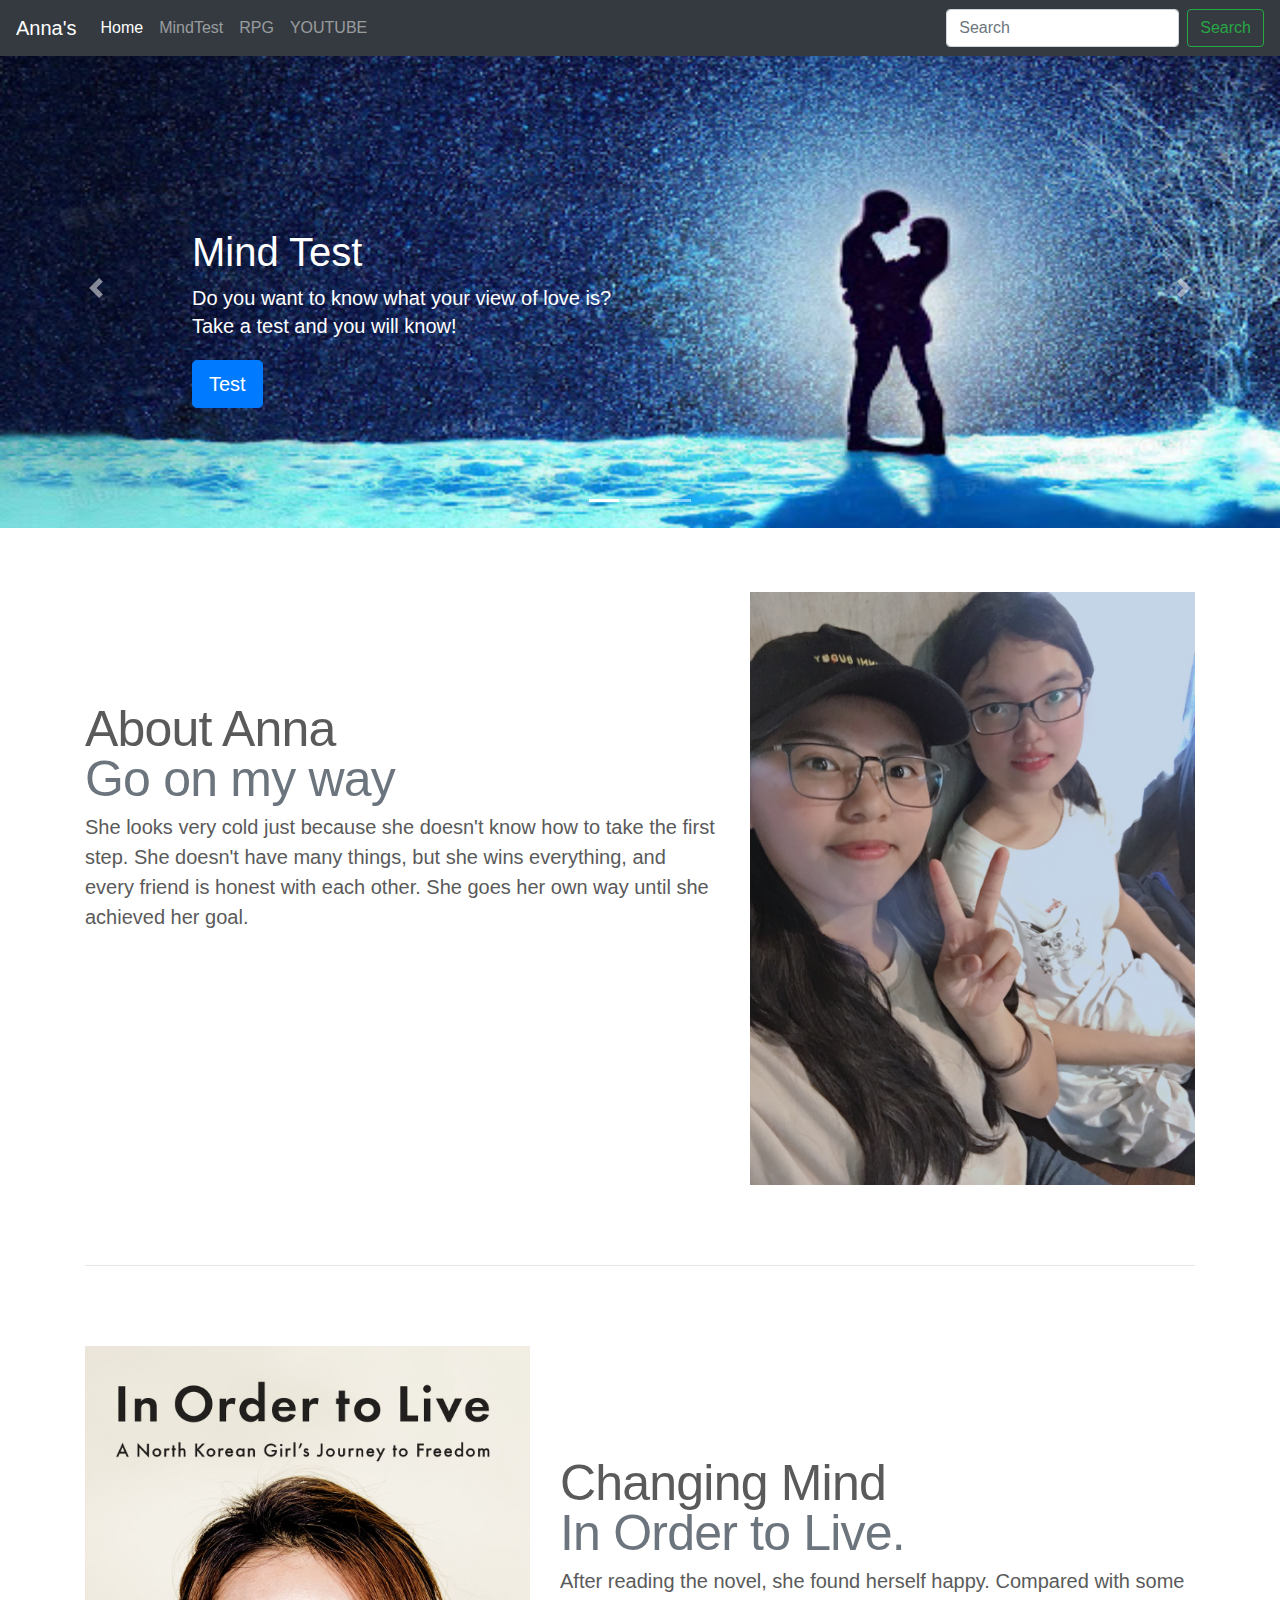
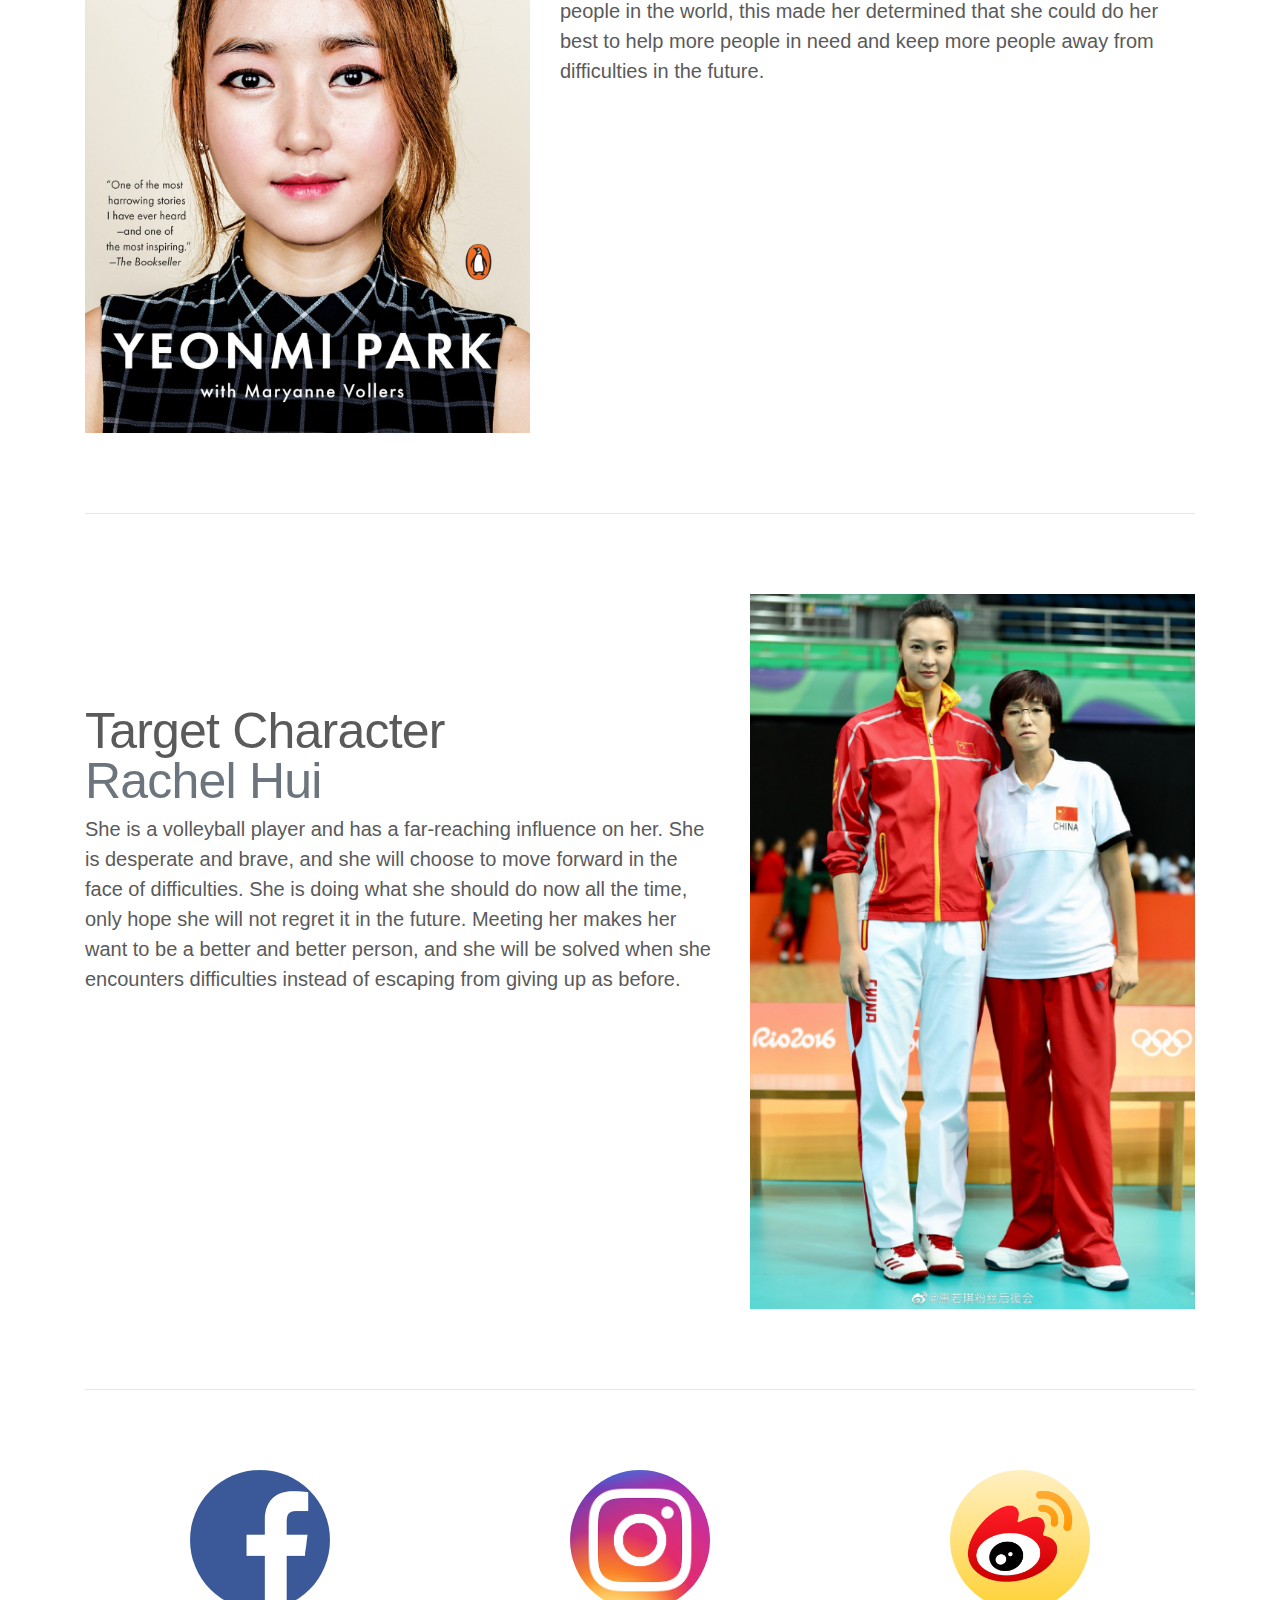
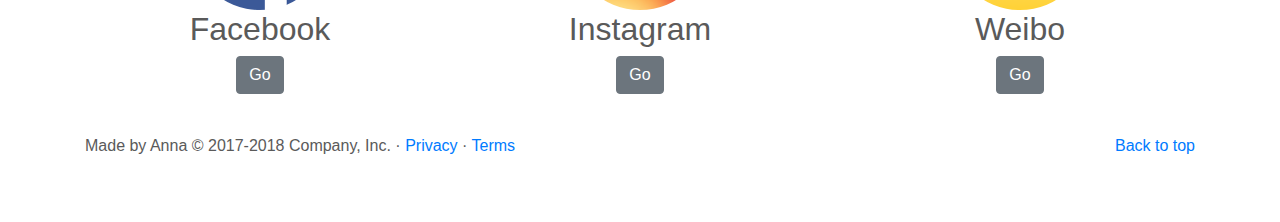
==== index.html @ 9d28f2dd "first commit" ====
<!doctype html>
<html lang="en">
  <head>
    <meta charset="utf-8">
    <meta name="viewport" content="width=device-width, initial-scale=1, shrink-to-fit=no">
    <meta name="description" content="">
    <meta name="author" content="">
    <link rel="icon" href="favicon.ico">

    <title>Anna's Web</title>

    <!-- Bootstrap core CSS -->
    <link href="dist/css/bootstrap.min.css" rel="stylesheet">

    <!-- Custom styles for this template -->
    <link href="carousel.css" rel="stylesheet">
  </head>
  <body>

    <header>
      <nav class="navbar navbar-expand-md navbar-dark fixed-top bg-dark">
        <a class="navbar-brand" href="#">Anna's</a>
        <button class="navbar-toggler" type="button" data-toggle="collapse" data-target="#navbarCollapse" aria-controls="navbarCollapse" aria-expanded="false" aria-label="Toggle navigation">
          <span class="navbar-toggler-icon"></span>
        </button>
        <div class="collapse navbar-collapse" id="navbarCollapse">
          <ul class="navbar-nav mr-auto">
            <li class="nav-item active">
              <a class="nav-link" href="#">Home<span class="sr-only">(current)</span></a>
            </li>
            <li class="nav-item">
              <a class="nav-link" href="mindtest.html">MindTest</a>
            </li>
            <li class="nav-item">
              <a class="nav-link" href="RPG.html">RPG</a>
            </li>
            <li class="nav-item">
              <a class="nav-link" href="YOUTUBE.html">YOUTUBE</a>
            </li>
          </ul>
          <form class="form-inline mt-2 mt-md-0">
            <input class="form-control mr-sm-2" type="text" placeholder="Search" aria-label="Search">
            <button class="btn btn-outline-success my-2 my-sm-0" type="submit">Search</button>
          </form>
        </div>
      </nav>
    </header>

    <main role="main">

      <div id="myCarousel" class="carousel slide" data-ride="carousel">
        <ol class="carousel-indicators">
          <li data-target="#myCarousel" data-slide-to="0" class="active"></li>
          <li data-target="#myCarousel" data-slide-to="1"></li>
          <li data-target="#myCarousel" data-slide-to="2"></li>
        </ol>
        <div class="carousel-inner">
          <div class="carousel-item active">
            <img class="first-slide" src="assets/img/unnamed (1).jpg" alt="First slide">
            <div class="container">
              <div class="carousel-caption text-left">
                <h1>Mind Test</h1>
                <p>Do you want to know what your view of love is? <br>Take a test and you will know!</p>
                <p><a class="btn btn-lg btn-primary" href="mindtest.html" role="button">Test</a></p>
              </div>
            </div>
          </div>
          <div class="carousel-item">
            <img class="second-slide" src="assets/img/20150925_094240.jpg" alt="Second slide">
            <div class="container">
              <div class="carousel-caption">
                <h1>RPG</h1>
                <p>Do you want to know what your view of love is?<br>Take a test and you will know!</p>
                <p><a class="btn btn-lg btn-primary" href="RPG.html" role="button">Play</a></p>
              </div>
            </div>
          </div>
          <div class="carousel-item">
            <img class="third-slide" src="assets/img/pngtree-music-dream-piano-training-background-image_232488.jpg" alt="Third slide">
            <div class="container">
              <div class="carousel-caption text-right">
                <h1>YouTube</h1>
                <p>Do you want to experience no advertising interference? <br>Click in and experience it now!</p>
                <p><a class="btn btn-lg btn-primary" href="YOUTUBE.html" role="button">Clicking</a></p>
              </div>
            </div>
          </div>
        </div>
        <a class="carousel-control-prev" href="#myCarousel" role="button" data-slide="prev">
          <span class="carousel-control-prev-icon" aria-hidden="true"></span>
          <span class="sr-only">Previous</span>
        </a>
        <a class="carousel-control-next" href="#myCarousel" role="button" data-slide="next">
          <span class="carousel-control-next-icon" aria-hidden="true"></span>
          <span class="sr-only">Next</span>
        </a>
      </div>
      


      <!-- Marketing messaging and featurettes
      ================================================== -->
      <!-- Wrap the rest of the page in another container to center all the content. -->

      <div class="container marketing">

        <!-- START THE FEATURETTES -->

        <!--<hr class="featurette-divider">-->

        <div class="row featurette">
          <div class="col-md-7">
            <h2 class="featurette-heading">About Anna<br> <span class="text-muted">Go on my way</span></h2>
            <p class="lead">She looks very cold just because she doesn't know how to take the first step. She doesn't have many things, but she wins everything, and every friend is honest with each other. She goes her own way until she achieved her goal.</p>
          </div>
          <div class="col-md-5">
            <img class="featurette-image img-fluid mx-auto" src="assets/img/0.jpeg" data-src="holder.js/500x500/auto" alt="Generic placeholder image">
          </div>
        </div>

        <hr class="featurette-divider">

        <div class="row featurette">
          <div class="col-md-7 order-md-2">
            <h2 class="featurette-heading">Changing Mind<br><span class="text-muted">In Order to Live.</span></h2>
            <p class="lead">After reading the novel, she found herself happy. Compared with some people in the world, this made her determined that she could do her best to help more people in need and keep more people away from difficulties in the future.</p>
          </div>
          <div class="col-md-5 order-md-1">
            <img class="featurette-image img-fluid mx-auto" src="assets/img/in-order-to-live.jpg"data-src="holder.js/500x500/auto" alt="Generic placeholder image">
          </div>
        </div>

        <hr class="featurette-divider">

        <div class="row featurette">
          <div class="col-md-7">
            <h2 class="featurette-heading">Target Character<br><span class="text-muted">Rachel Hui</span></h2>
            <p class="lead">She is a volleyball player and has a far-reaching influence on her. She is desperate and brave, and she will choose to move forward in the face of difficulties. She is doing what she should do now all the time, only hope she will not regret it in the future. Meeting her makes her want to be a better and better person, and she will be solved when she encounters difficulties instead of escaping from giving up as before.</p>
          </div>
          <div class="col-md-5">
            <img class="featurette-image img-fluid mx-auto" src="assets/img/oRlNv2ve6a0Zapm5M5hehU8lg0a4eJei96Ol-vejpfo.jpg"data-src="holder.js/500x500/auto" alt="Generic placeholder image">
          </div>
        </div>
        <hr class="featurette-divider">
        <!-- Three columns of text below the carousel -->
        <div class="row">
         <div class="col-lg-4">
            <img class="rounded-circle" src="assets/img/fb.png" alt="Generic placeholder image" width="140" height="140">
            <h2>Facebook</h2>
            <p><a class="btn btn-secondary" href="https://www.facebook.com/anna901228/" role="button">Go</a></p>
          </div><!-- /.col-lg-4 -->
          <div class="col-lg-4">
						<img class="rounded-circle" src="assets/img/20201007114742_1_instagram-appicon-aug2017.png" alt="Generic placeholder image" width="140" height="140">
            <h2>Instagram</h2>
            <p><a class="btn btn-secondary" href="https://www.instagram.com/anna_chen_1228/">Go</a></p>
          </div><!-- /.col-lg-4 -->
          <div class="col-lg-4">
            <img class="rounded-circle" src="assets/img/unnamed.png" alt="Generic placeholder image" width="140" height="140">
            <h2>Weibo</h2>
            <p><a class="btn btn-secondary" href="https://weibo.com/5684871677/profile?topnav=1&wvr=6&is_all=1" role="button">Go</a></p>
          </div><!-- /.col-lg-4 -->
        </div><!-- /.row -->

        

        <!-- /END THE FEATURETTES -->

      </div><!-- /.container -->


      <!-- FOOTER -->
      <footer class="container">
        <p class="float-right"><a href="#">Back to top</a></p>
        <p>Made by Anna &copy; 2017-2018 Company, Inc. &middot; <a href="#">Privacy</a> &middot; <a href="#">Terms</a></p>
      </footer>
    </main>

    <!-- Bootstrap core JavaScript
    ================================================== -->
    <!-- Placed at the end of the document so the pages load faster -->
    <script src="https://code.jquery.com/jquery-3.3.1.slim.min.js" integrity="sha384-q8i/X+965DzO0rT7abK41JStQIAqVgRVzpbzo5smXKp4YfRvH+8abtTE1Pi6jizo" crossorigin="anonymous"></script>
    <script>window.jQuery || document.write('<script src="assets/js/vendor/jquery-slim.min.js"><\/script>')</script>
    <script src="assets/js/vendor/popper.min.js"></script>
    <script src="dist/js/bootstrap.min.js"></script>
    <!-- Just to make our placeholder images work. Don't actually copy the next line! -->
    <script src="assets/js/vendor/holder.min.js"></script>
  </body>
</html>
---- carousel.css ----
/* GLOBAL STYLES
-------------------------------------------------- */
/* Padding below the footer and lighter body text */

body {
  padding-top: 3rem;
  padding-bottom: 3rem;
  color: #5a5a5a;
}


/* CUSTOMIZE THE CAROUSEL
-------------------------------------------------- */

/* Carousel base class */
.carousel {
  margin-bottom: 4rem;
}
/* Since positioning the image, we need to help out the caption */
.carousel-caption {
  bottom: 5rem;
  z-index: 10;
}

/* Declare heights because of positioning of img element */
.carousel-item {
  height: 30rem;
  background-color: #777;
}
.carousel-item > img {
  position: absolute;
  top: 0;
  left: 0;
  min-width: 100%;
  height: 30rem;
}


/* MARKETING CONTENT
-------------------------------------------------- */

/* Center align the text within the three columns below the carousel */
.marketing .col-lg-4 {
  margin-bottom: 1.5rem;
  text-align: center;
}
.marketing h2 {
  font-weight: 400;
}
.marketing .col-lg-4 p {
  margin-right: .75rem;
  margin-left: .75rem;
}


/* Featurettes
------------------------- */

.featurette-divider {
  margin: 5rem 0; /* Space out the Bootstrap <hr> more */
}

/* Thin out the marketing headings */
.featurette-heading {
  font-weight: 300;
  line-height: 1;
  letter-spacing: -.05rem;
}


/* RESPONSIVE CSS
-------------------------------------------------- */

@media (min-width: 40em) {
  /* Bump up size of carousel content */
  .carousel-caption p {
    margin-bottom: 1.25rem;
    font-size: 1.25rem;
    line-height: 1.4;
  }

  .featurette-heading {
    font-size: 50px;
  }
}

@media (min-width: 62em) {
  .featurette-heading {
    margin-top: 7rem;
  }
}
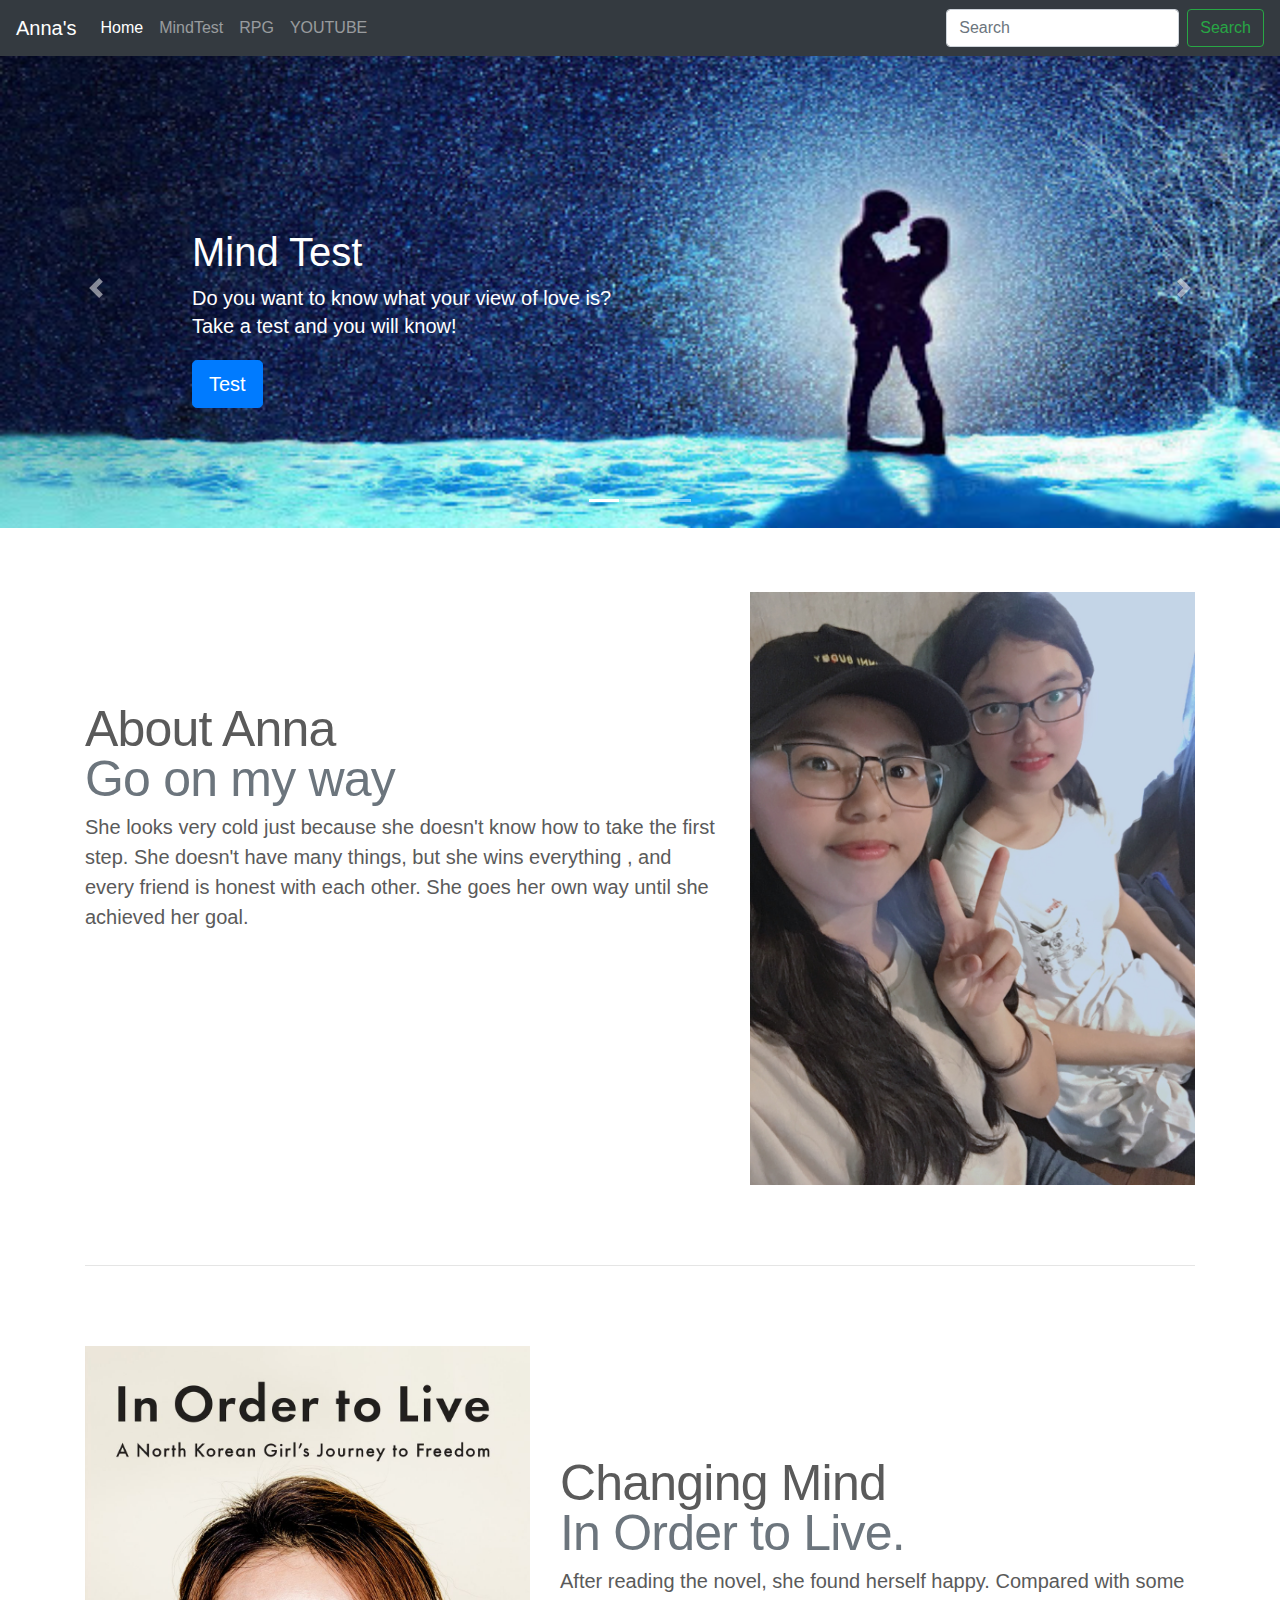
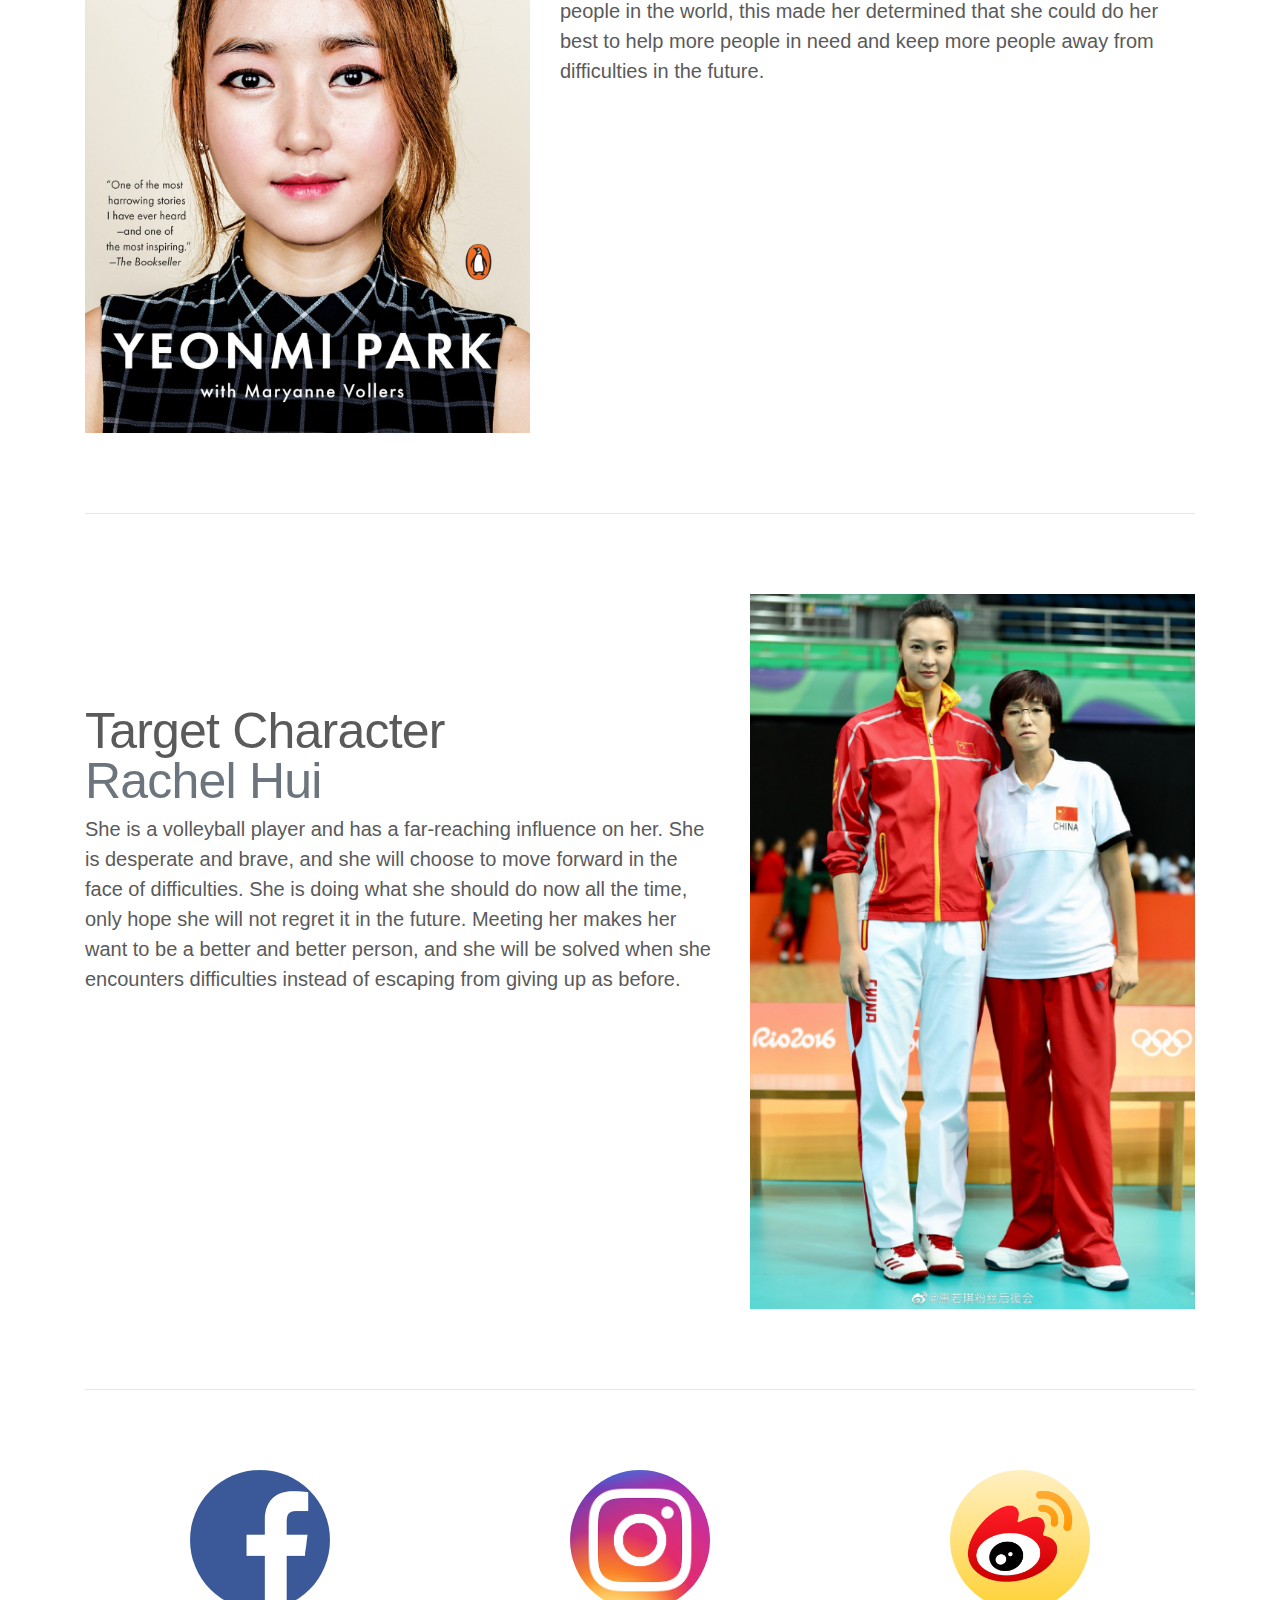
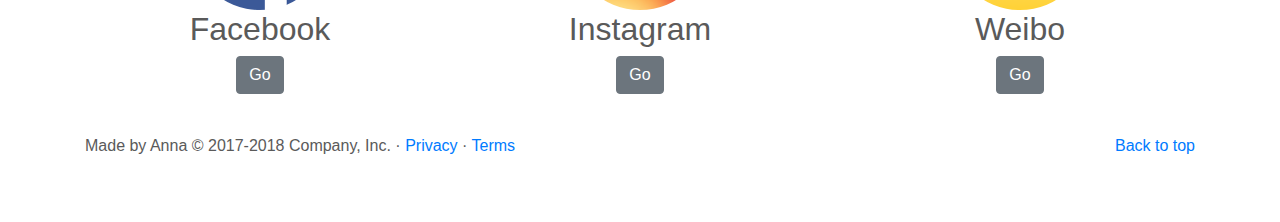
==== commit 82ced92a: "Update index.html" ====
--- a/index.html
+++ b/index.html
@@ -111,7 +111,7 @@
         <div class="row featurette">
           <div class="col-md-7">
             <h2 class="featurette-heading">About Anna<br> <span class="text-muted">Go on my way</span></h2>
-            <p class="lead">She looks very cold just because she doesn't know how to take the first step. She doesn't have many things, but she wins everything, and every friend is honest with each other. She goes her own way until she achieved her goal.</p>
+            <p class="lead">She looks very cold just because she doesn't know how to take the first step. She doesn't have many things, but she wins everything , and every friend is honest with each other. She goes her own way until she achieved her goal.</p>
           </div>
           <div class="col-md-5">
             <img class="featurette-image img-fluid mx-auto" src="assets/img/0.jpeg" data-src="holder.js/500x500/auto" alt="Generic placeholder image">
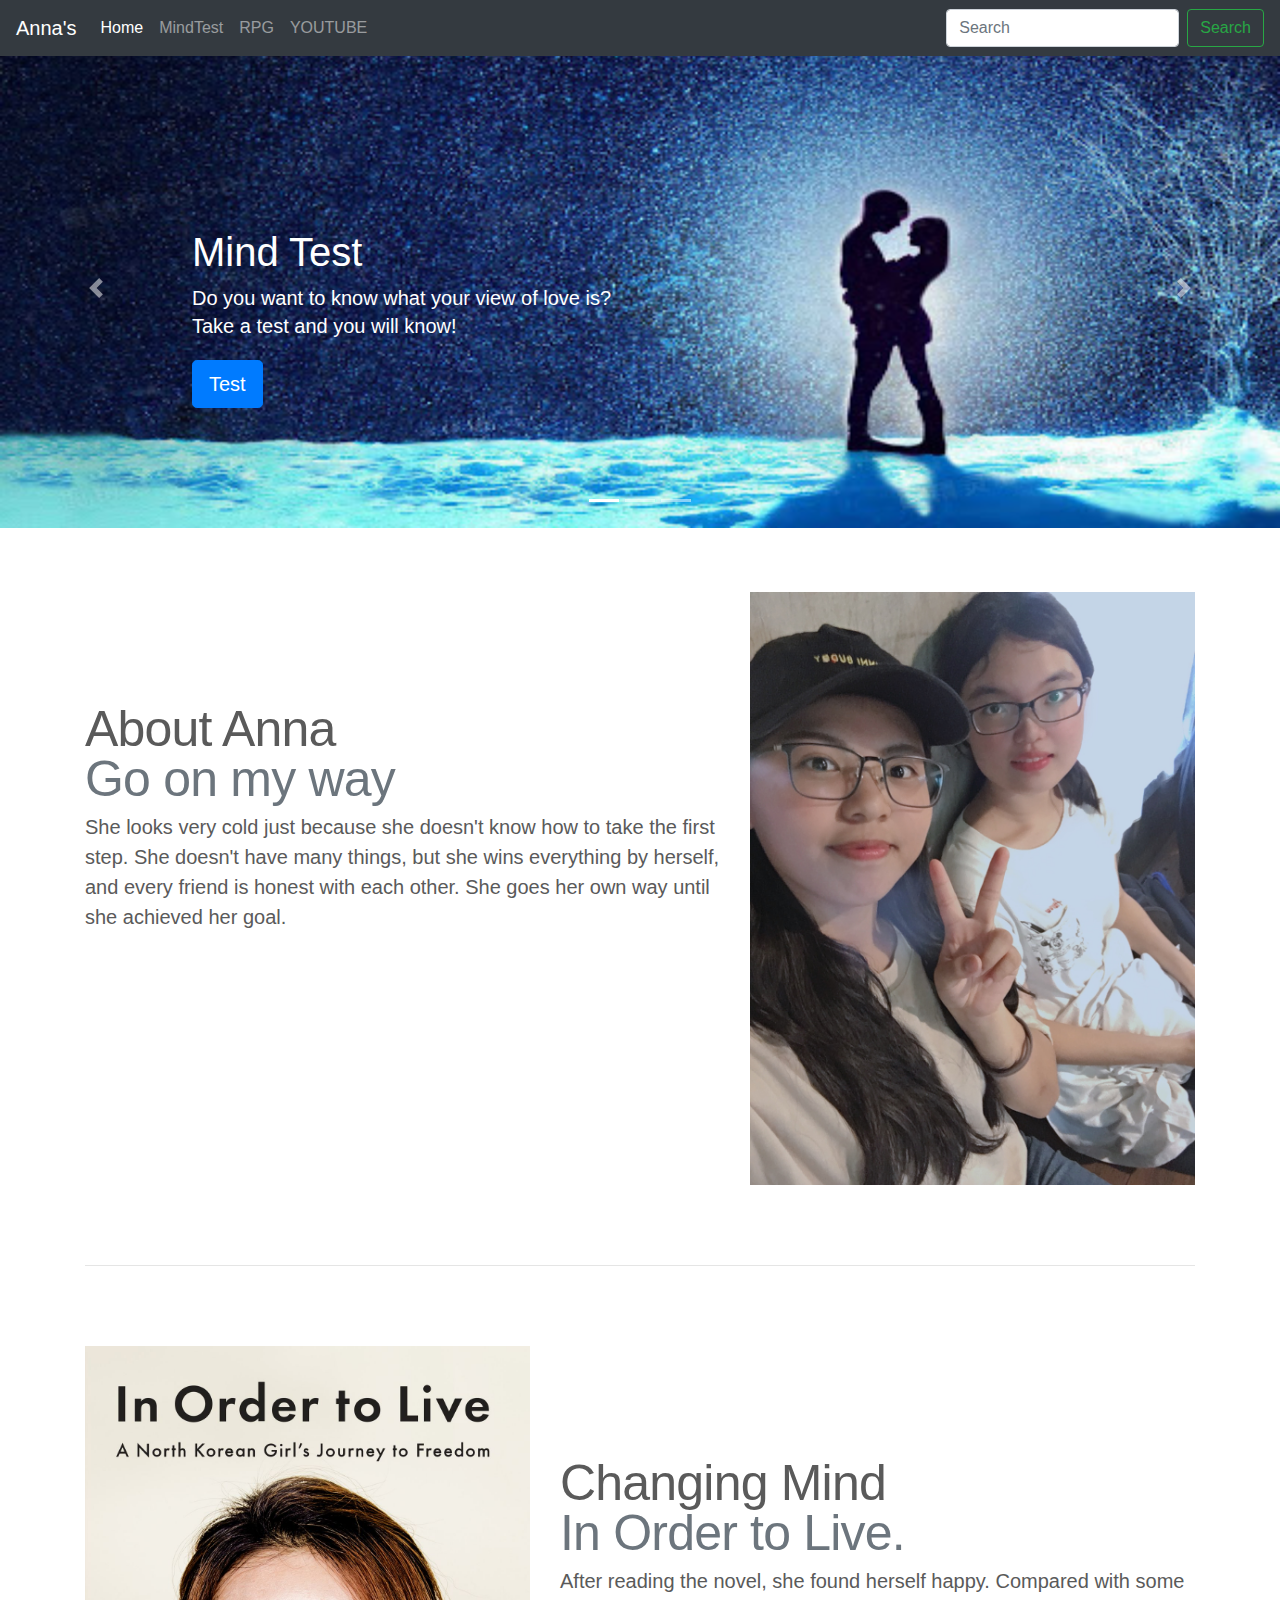
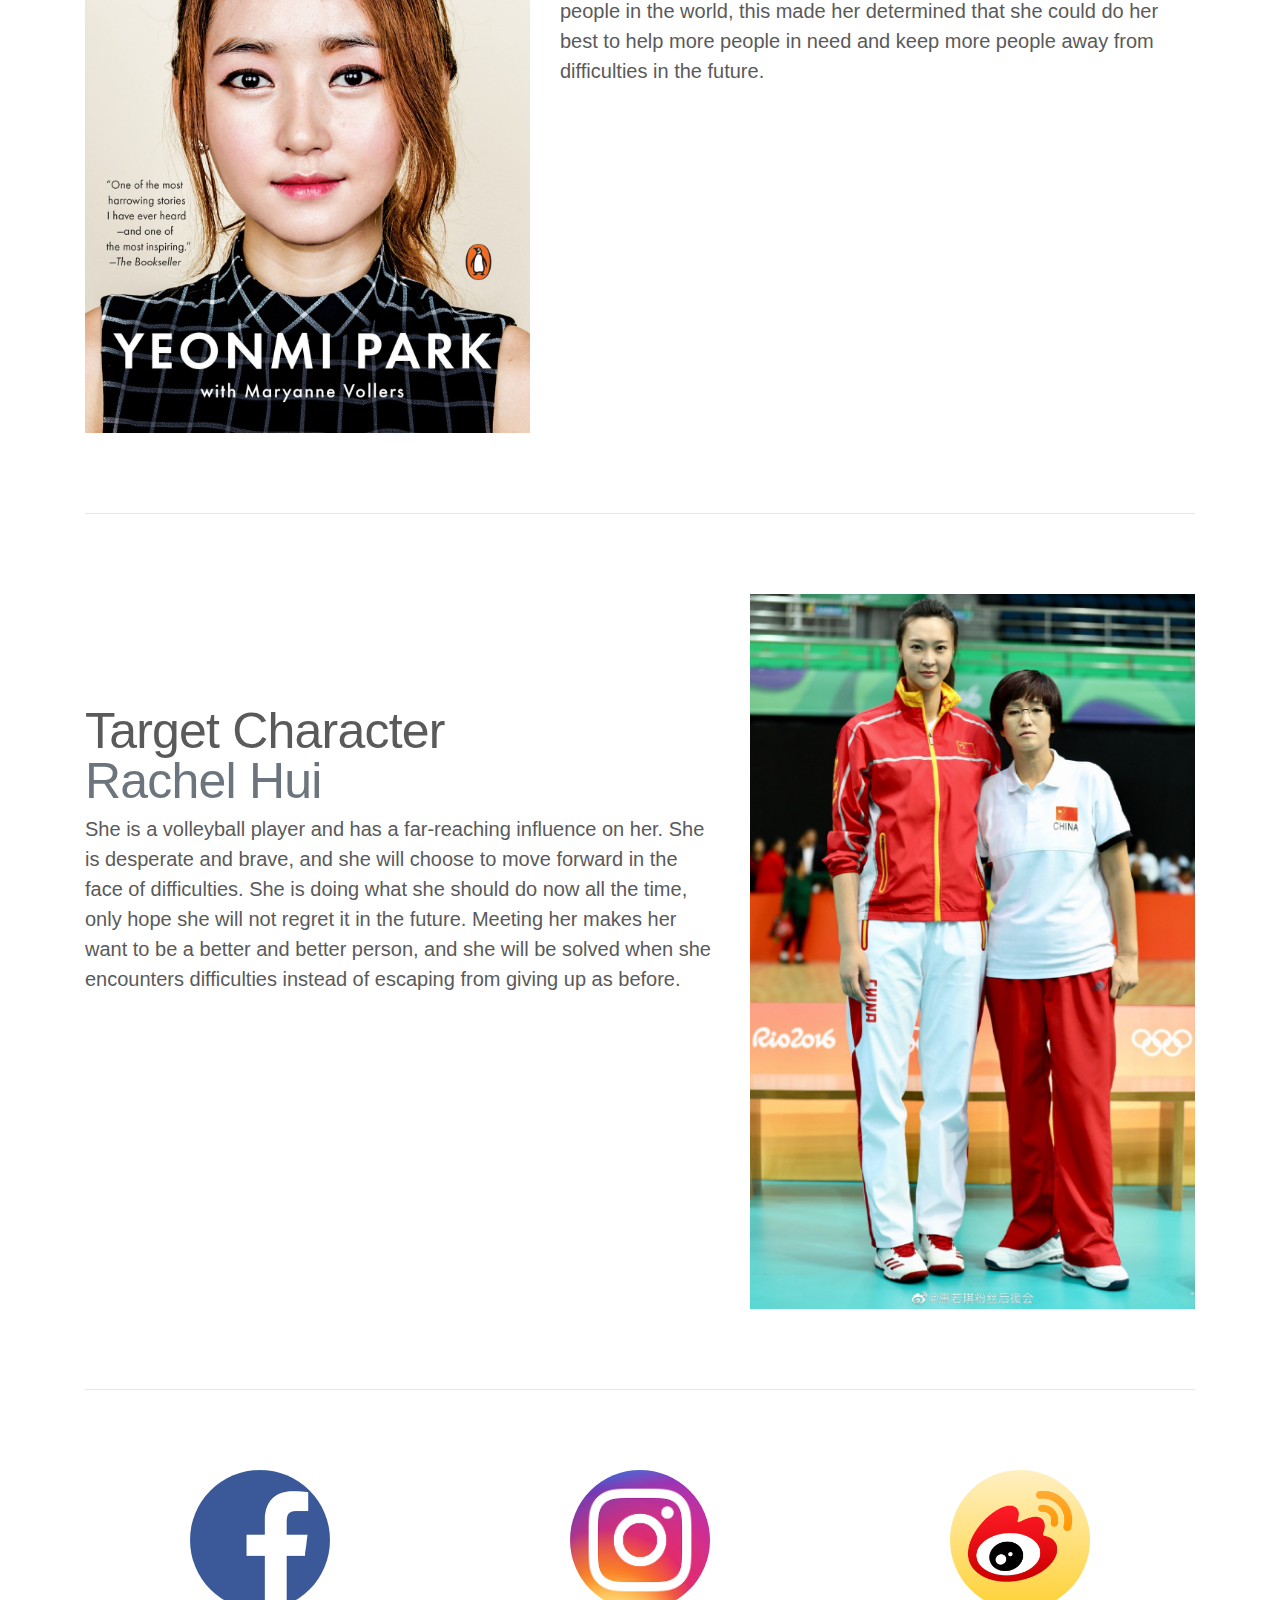
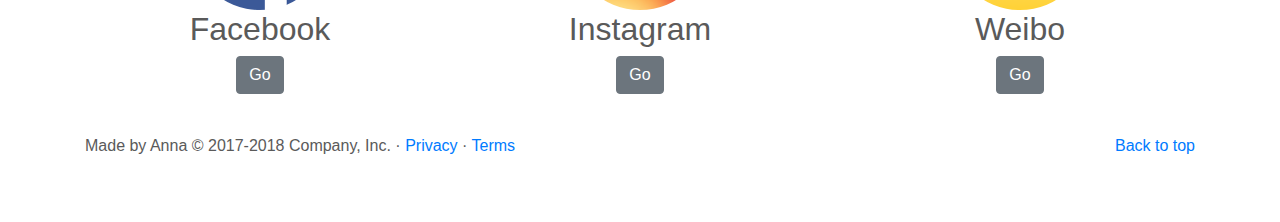
==== commit 8643302f: "Update index.html" ====
--- a/index.html
+++ b/index.html
@@ -111,7 +111,7 @@
         <div class="row featurette">
           <div class="col-md-7">
             <h2 class="featurette-heading">About Anna<br> <span class="text-muted">Go on my way</span></h2>
-            <p class="lead">She looks very cold just because she doesn't know how to take the first step. She doesn't have many things, but she wins everything , and every friend is honest with each other. She goes her own way until she achieved her goal.</p>
+            <p class="lead">She looks very cold just because she doesn't know how to take the first step. She doesn't have many things, but she wins everything by herself, and every friend is honest with each other. She goes her own way until she achieved her goal.</p>
           </div>
           <div class="col-md-5">
             <img class="featurette-image img-fluid mx-auto" src="assets/img/0.jpeg" data-src="holder.js/500x500/auto" alt="Generic placeholder image">
